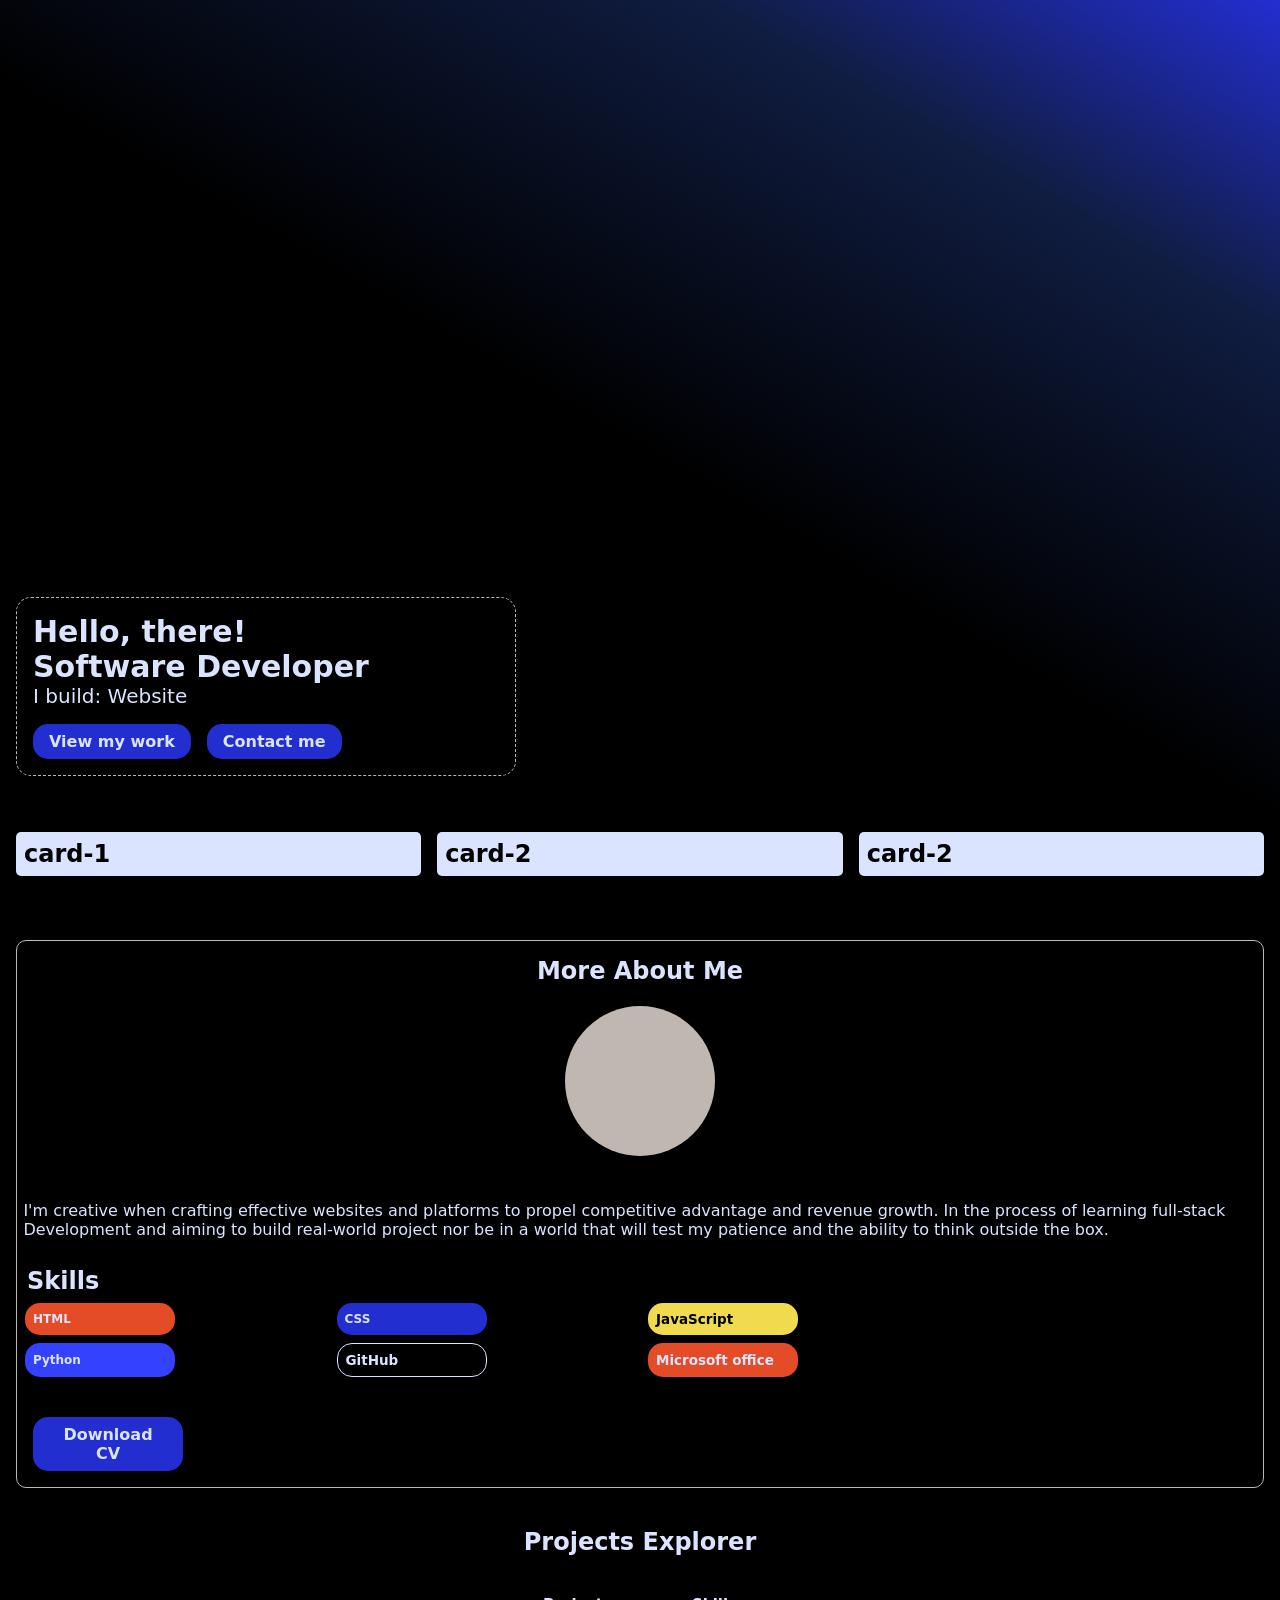
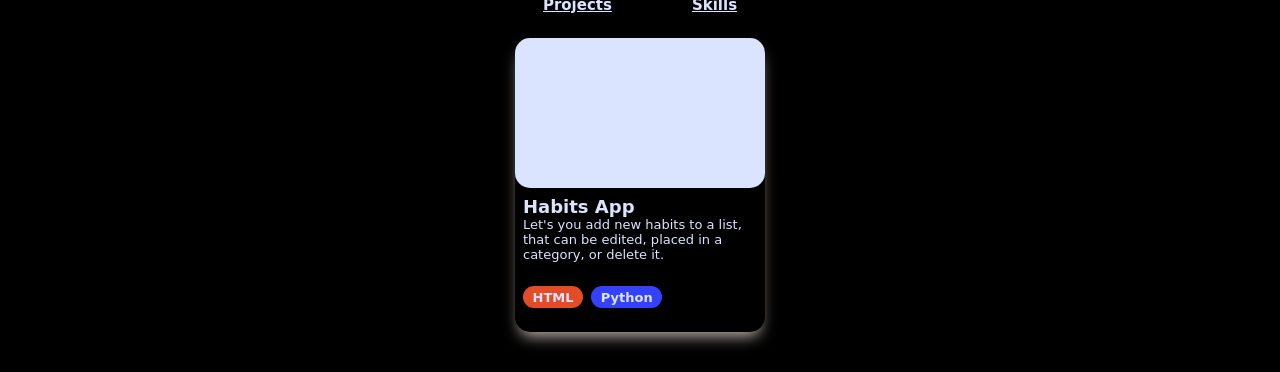
==== frontend/index.html @ d31d55b8 "Portfolio Varsion 1" ====
<!DOCTYPE html>
<html lang="en">
<head>
    <meta charset="UTF-8">
    <meta name="viewport" content="width=device-width, initial-scale=1.0">
    <link rel="stylesheet" href="style.css">
    <script src="https://kit.fontawesome.com/8b3cdec8fc.js" crossorigin="anonymous"></script>
    <title>Mogotsi-Mothimonye</title>
</head>
<body>
    
    <section id="hero">
        <div class="hero-container">
            <div class="top-info">
                <div class="hero-info">
                    <h2>Hello, there!</h2>
                    <h1>Software Developer</h1>
                    <p>I build: <span>Website</span></p>
                    <div class="hero-btn">
                        <a href="#">View my work</a>
                        <a href="#">Contact me</a>
                    </div>
                </div>
                <div class="hero-image">
                    <img src="" alt="">
                </div>
            </div>
            <div class="bottom-info">
                <div class="hero-card">
                    <h2>card-1</h2>
                    <p></p>
                </div>
                <div class="hero-card">
                    <h2>card-2</h2>
                    <p></p>
                </div>
                <div class="hero-card">
                    <h2>card-2</h2>
                    <p></p>
                </div>
            </div>
        </div>
    </section>

    <section id="about-skills">
        <div class="about-container">
            <h2 class="main-header">More About Me</h2>
            <div class="about-image">
                <img src="" alt="">
            </div>
            <div class="about-info">
                <h2 class="side-header">More about me</h2>
                <p>I'm creative when crafting effective websites and platforms to propel competitive advantage and revenue growth. In the process of learning full-stack Development and aiming to build real-world project nor be in a world that will test my patience and the ability to think outside the box.</p>
            </div>
            <h2 class="skills-header">Skills</h2>
            <div class="about-card">
                <div class="skills-box" style="background: var(--html-color);">
                    <i class="fa-brands fa-html5 icons"></i>
                    <h2>HTML</h2>
                </div>
                <div class="skills-box" style="background: var(--css-color);">
                    <i class="fa-brands fa-css icons"></i>
                    <h2>CSS</h2>
                </div>
                <div class="skills-box" style="background: var(--javascript-color1);">
                    <i class="fa-brands fa-js icons"></i>
                    <h2>JavaScript</h2>
                </div>
                <div class="skills-box" style="background: var(--python-color);">
                    <i class="fa-brands fa-python icons"></i>
                    <h2>Python</h2>
                </div>
                <div class="skills-box" style="background: var(--github-color);">
                    <i class="fa-brands fa-github icons"></i>
                    <h2>GitHub</h2>
                </div>
                <div class="skills-box" style="background: var(--microsoft-color);">
                    <i class="fa-brands fa-microsoft icons"></i>
                    <h2>Microsoft office</h2>
                </div>
            </div>
            <div class="about-btn">
                <a href="#" class="down-cv">Download CV</a>
            </div>
        </div>
    </section>

    <section id="projects">
        <h2>Projects Explorer</h2>
        <div class="pro-container">
            <a href="#" class="quick-link" onclick="showProjects()">Projects</a>
            <a href="#" class="quick-link" onclick="showSkills()">Skills</a>
            <div class="pro-box">
                <div class="pro-card" onclick="ToProject()">
                    <div class="pro-card-img">
                        <img src="" alt=""> 
                    </div>
                    <div class="pro-card-info">
                        <h2>Habits App</h2>
                        <p>Let's you add new habits to a list, that can be edited, placed in a category, or delete it.</p>
                        <div class="pro-icons">
                            <div class="icon-box" style="background: var(--html-color);">
                                <i class="fa-brands fa-html5 icons"></i>
                                <h2>HTML</h2>
                            </div>
                            <div class="icon-box" style="background: var(--python-color);">
                                <i class="fa-brands fa-python icons"></i>
                                <h2>Python</h2>
                            </div>
                        </div>
                        <!-- <div class="pro-btn">
                            <a href="#" class="pro-btn-link">Explore!</a>
                        </div> -->
                    </div> 
                </div>
            </div>
        </div>
    </section>

</body>
</html>
---- frontend/style.css ----
* {
  box-sizing: border-box;
  margin: 0%;
  padding: 0%;
}

:root {
  --bg-color1: #000000;
  --bg-color2: #101D42;
  --bg-color3: #232ED1;
  --text-color1: #DBE4FF;
  --text-color2: #C0B7B1;
  --text-color3: ;
  --shade-color1: ;
  --shade-color2: ;
  --btn-bg-color: #3442ff;
  --btn-bg-color: #C0B7B1;
  --html-color: #E34C26;
  --css-color: #232ED1;
  --python-color: #3442ff;
  --javascript-color1: #F0DB4F;
  --github-color: #000;
  --microsoft-color: #E34C26;
}

body {
  font-family: system-ui, -apple-system, BlinkMacSystemFont, "Segoe UI", Roboto, Oxygen, Ubuntu, Cantarell, "Open Sans", "Helvetica Neue", sans-serif;
  background: var(--bg-color1);
}

#hero {
  position: relative;
  display: flex;
  flex-direction: column;
  justify-content: center;
  align-items: center;
  max-width: 1440px;
  margin-bottom: 1.5rem;
}
#hero .hero-container {
  display: flex;
  flex-direction: column;
  align-items: start;
  justify-content: end;
  padding: 1rem 0.5rem;
  width: 100%;
  height: 100dvh;
  background: linear-gradient(30deg, var(--bg-color1) 50%, var(--bg-color2) 80%, var(--bg-color3));
  border-radius: 0px 0px 15px 15px;
}
#hero .hero-container .top-info {
  display: flex;
  margin: 2rem 0.5rem;
  justify-content: start;
  width: 100%;
}
#hero .hero-container .top-info .hero-info {
  color: var(--text-color1);
  border: 1px dashed #C0B7B1;
  padding: 1rem;
  border-radius: 15px;
  width: clamp(300px, 50%, 500px);
}
#hero .hero-container .top-info .hero-info h2 {
  font-size: clamp(20px, 5vw, 30px);
}
#hero .hero-container .top-info .hero-info h1 {
  font-size: clamp(20px, 5vw, 30px);
}
#hero .hero-container .top-info .hero-info p {
  font-size: clamp(13px, 5vw, 20px);
  margin-bottom: 1rem;
}
#hero .hero-container .top-info .hero-info .hero-btn {
  width: 100%;
  display: flex;
  gap: 1rem;
}
#hero .hero-container .top-info .hero-info .hero-btn a {
  text-decoration: none;
  color: var(--text-color1);
  background: var(--bg-color3);
  padding: 0.5rem 1rem;
  border-radius: 15px;
  font-weight: 600;
  font-size: 16px;
}
#hero .hero-container .bottom-info {
  display: grid;
  grid-template-columns: 1fr 1fr 1fr;
  background-color: #000000;
  margin-top: 1rem;
  padding: 0.5rem 0.5rem;
  width: 100%;
  gap: 1rem;
}
#hero .hero-container .bottom-info .hero-card {
  color: #fff;
  width: auto;
  padding: 0.5rem;
  background: var(--text-color1);
  color: var(--bg-color1);
  border-radius: 5px;
}

#about-skills {
  position: relative;
  display: flex;
  flex-direction: column;
  justify-content: center;
  align-items: center;
  padding: 1rem;
  max-width: 1440px;
}
#about-skills .about-container {
  display: flex;
  flex-direction: column;
  border: 1px solid var(--text-color2);
  padding: 1rem 0rem;
  justify-content: center;
  align-items: center;
  border-radius: 10px;
}
#about-skills .about-container .main-header {
  color: var(--text-color1);
  text-align: center;
  font-weight: 700;
}
#about-skills .about-container .about-image {
  width: 150px;
  height: 150px;
  background: #C0B7B1;
  margin-top: 1.3rem;
  border-radius: 5rem;
  margin-bottom: 2.3rem;
}
#about-skills .about-container .about-info {
  color: var(--text-color1);
  text-align: start;
  padding: 0.5rem 0.4rem;
  margin-bottom: 1.3rem;
}
#about-skills .about-container .about-info .side-header {
  display: none;
}
#about-skills .about-container .skills-header {
  color: var(--text-color1);
  align-items: start;
  text-align: left;
  width: 100%;
  padding: 0px 0px 0px 10px;
}
#about-skills .about-container .about-card {
  width: 100%;
  display: grid;
  padding: 0.5rem 0.5rem;
  grid-template-columns: 0.5fr 0.5fr 1fr;
  gap: 0.5rem;
}
#about-skills .about-container .about-card .skills-box {
  font-size: 8px;
  pointer-events: none;
  text-align: center;
  align-items: center;
  justify-content: flex-start;
  padding: 0.5rem 0.5rem;
  display: flex;
  border-radius: 15px;
  color: var(--text-color1);
  max-width: 150px;
}
#about-skills .about-container .about-card .skills-box .icons {
  font-size: 16px;
}
#about-skills .about-container .about-card :nth-child(3) {
  font-size: 9px;
  color: #000;
}
#about-skills .about-container .about-card :nth-child(5) {
  font-size: 9px;
  border: 1px solid var(--text-color1);
}
#about-skills .about-container .about-card :nth-child(6) {
  font-size: 9px;
}
#about-skills .about-container .about-btn {
  display: flex;
  width: 100%;
  justify-content: flex-start;
  padding: 0rem 1rem;
}
#about-skills .about-container .about-btn .down-cv {
  text-decoration: none;
  color: var(--text-color1);
  justify-content: center;
  align-items: center;
  text-align: center;
  width: 150px;
  padding: 0.5rem 1rem;
  margin-top: 2rem;
  background: var(--bg-color3);
  border-radius: 15px;
  font-weight: 600;
}

#projects {
  position: relative;
  align-items: center;
  max-width: 1440px;
  margin-bottom: 1.5rem;
  margin-top: 1.5rem;
}
#projects h2 {
  color: var(--text-color1);
  text-align: center;
  font-weight: 700;
}
#projects .pro-container {
  display: flex;
  flex-direction: row;
  flex-wrap: wrap;
  justify-content: center;
  align-items: center;
  padding: 1rem 1rem;
  width: 100%;
}
#projects .pro-container .quick-link {
  text-decoration: none;
  color: var(--text-color1);
  padding: 0.5rem 2rem;
  font-size: 15px;
  font-weight: 600;
  border-radius: 15px;
  margin: 1rem 0.5rem;
  transition: all 0.3s ease-in-out;
  text-decoration: underline;
}
#projects .pro-container .quick-link:hover {
  background: var(--bg-color3);
  border-radius: 15px;
  padding: 0.5rem 2rem;
}
#projects .pro-container .pro-box {
  width: 100%;
  display: flex;
  flex-direction: row;
  flex-wrap: wrap;
  justify-content: center;
}
#projects .pro-container .pro-box .pro-card {
  font-size: 10px;
  width: 250px;
  text-align: center;
  align-items: center;
  justify-content: space-evenly;
  text-decoration: none;
  flex-direction: column;
  border-radius: 15px;
  color: var(--text-color1);
  cursor: pointer;
  box-shadow: 0px 9px 15px -5px var(--text-color2);
}
#projects .pro-container .pro-box .pro-card .pro-card-img {
  width: 100%;
  height: 150px;
  background: var(--text-color1);
  border-radius: 15px;
}
#projects .pro-container .pro-box .pro-card .pro-card-info {
  display: flex;
  flex-direction: column;
  justify-content: start;
  align-items: start;
  padding: 0.5rem 0.5rem;
}
#projects .pro-container .pro-box .pro-card .pro-card-info h2 {
  font-size: 18px;
  color: var(--text-color1);
}
#projects .pro-container .pro-box .pro-card .pro-card-info p {
  text-align: start;
  font-size: 13px;
  color: var(--text-color1);
  margin-bottom: 0.5rem;
}
#projects .pro-container .pro-box .pro-card .pro-card-info .pro-icons {
  display: flex;
  gap: 0.5rem;
  margin: 1rem 0rem;
}
#projects .pro-container .pro-box .pro-card .pro-card-info .pro-icons .icon-box {
  display: flex;
  flex-direction: row;
  justify-content: center;
  align-items: center;
  padding: 0.2rem 0.6rem;
  border-radius: 15px;
  justify-content: space-evenly;
  text-align: center;
}
#projects .pro-container .pro-box .pro-card .pro-card-info .pro-icons .icon-box h2 {
  font-size: 13px;
}

#contact {
  position: relative;
  align-items: center;
  max-width: 1440px;
  margin-bottom: 1.5rem;
  margin-top: 1.5rem;
}
#contact .contact-container {
  display: flex;
  flex-direction: column;
  justify-content: center;
  align-items: center;
  padding: 1rem 0.5rem;
  width: 100%;
  border-radius: 15px;
  color: var(--text-color1);
}

#footer {
  position: relative;
  align-items: center;
  max-width: 1440px;
  margin-bottom: 1.5rem;
  margin-top: 1.5rem;
}
#footer .footer-container {
  display: flex;
  flex-direction: column;
  justify-content: center;
  align-items: center;
  padding: 1rem 0.5rem;
  width: 100%;
  border-radius: 15px;
  color: var(--text-color1);
}/*# sourceMappingURL=style.css.map */
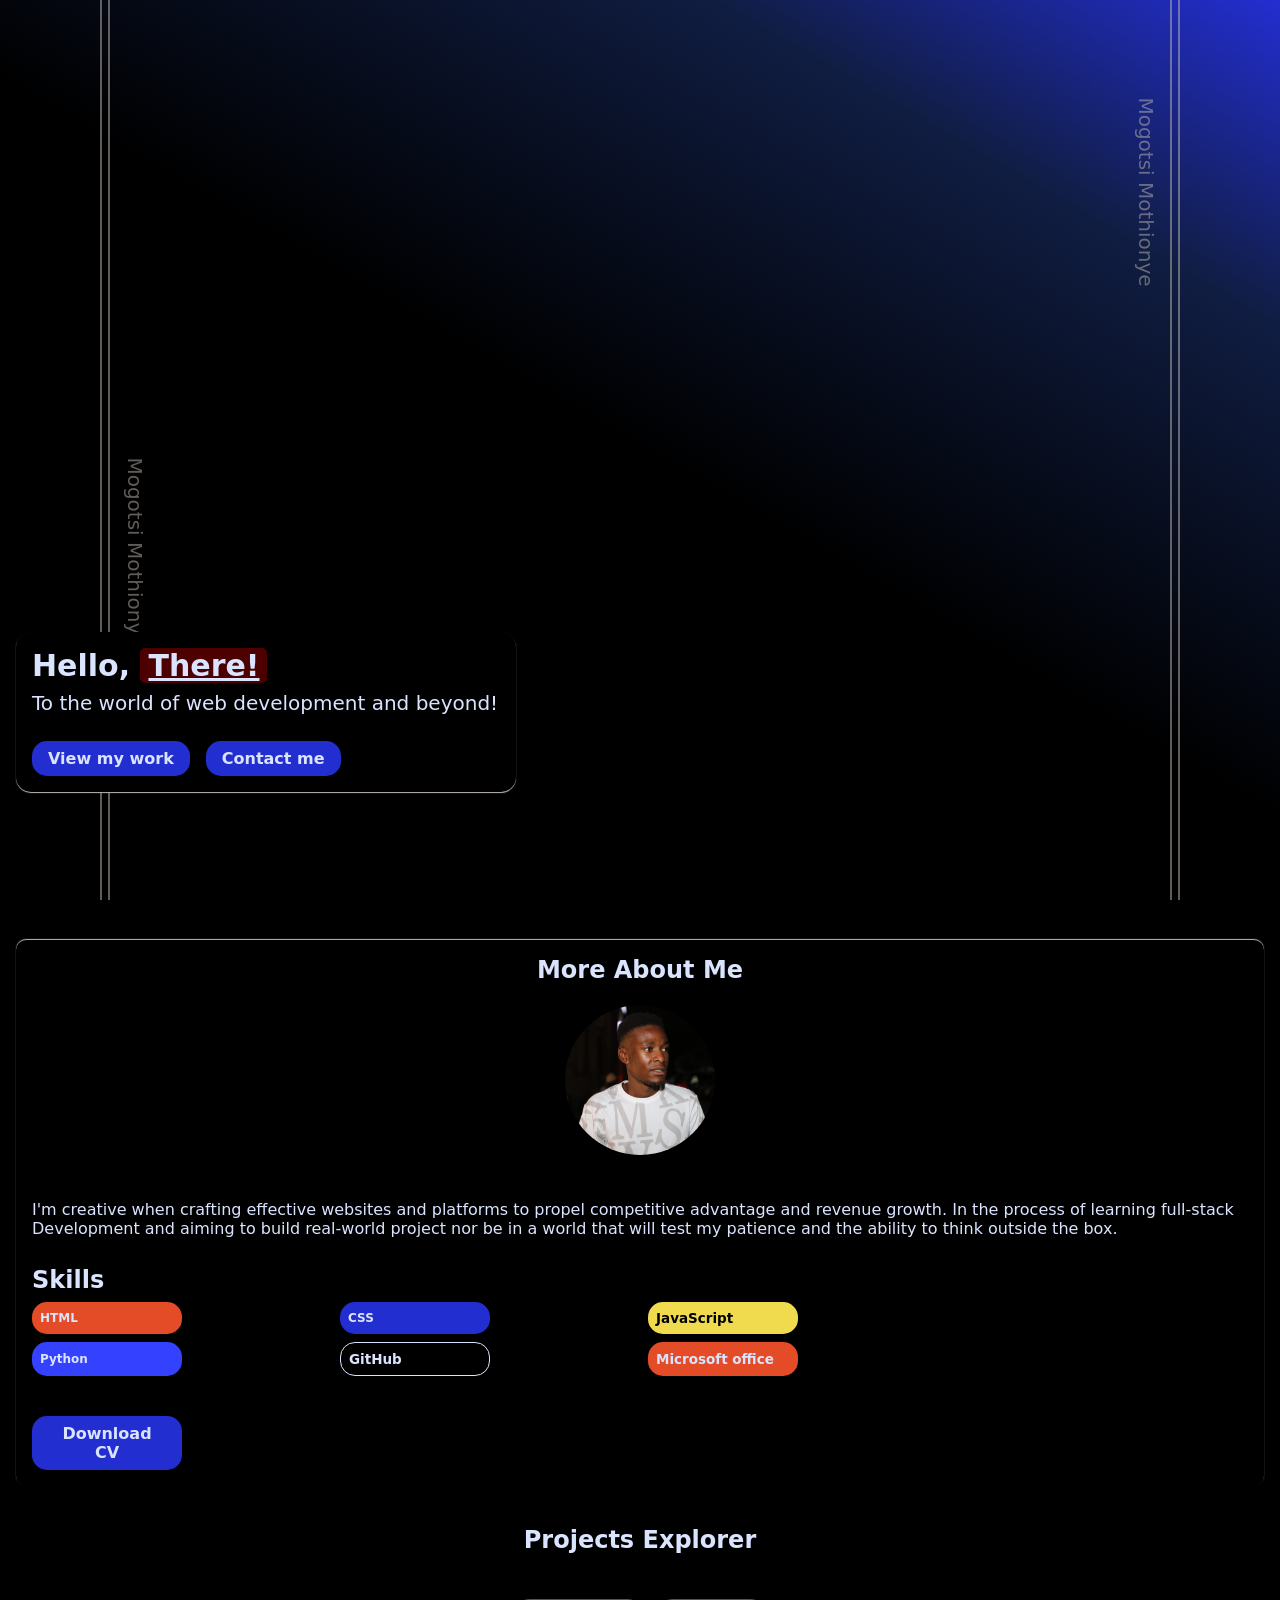
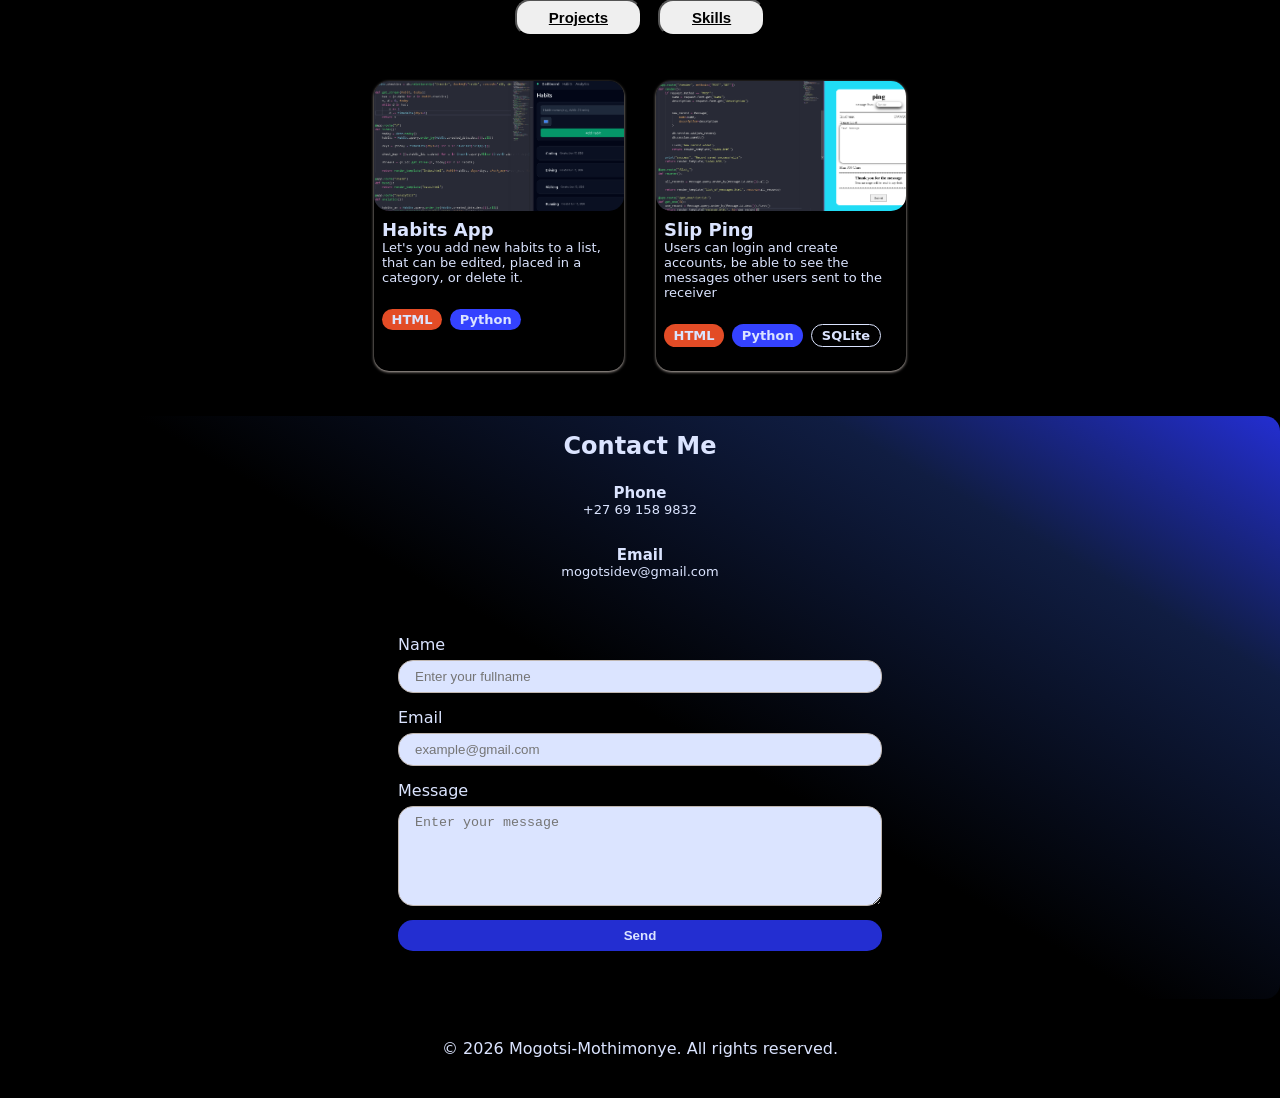
==== commit 82cee9c7: "Portfolio v2" ====
--- a/frontend/index.html
+++ b/frontend/index.html
@@ -1,5 +1,6 @@
 <!DOCTYPE html>
 <html lang="en">
+
 <head>
     <meta charset="UTF-8">
     <meta name="viewport" content="width=device-width, initial-scale=1.0">
@@ -7,25 +8,32 @@
     <script src="https://kit.fontawesome.com/8b3cdec8fc.js" crossorigin="anonymous"></script>
     <title>Mogotsi-Mothimonye</title>
 </head>
+
 <body>
-    
+
     <section id="hero">
         <div class="hero-container">
+            <div class="line-1"></div>
+            <div class="line-2"></div>
+            <p class="hero-side-name">Mogotsi Mothionye</p>
+            <p class="hero-side-name2">Mogotsi Mothionye</p>
+            <div class="line-3"></div>
+            <div class="line-4"></div>
+
             <div class="top-info">
                 <div class="hero-info">
-                    <h2>Hello, there!</h2>
-                    <h1>Software Developer</h1>
-                    <p>I build: <span>Website</span></p>
+                    <h2>Hello, <u>There!</u></h2>
+                    <p>To the world of web development and beyond!</p>
                     <div class="hero-btn">
-                        <a href="#">View my work</a>
-                        <a href="#">Contact me</a>
+                        <a href="#projects">View my work</a>
+                        <a href="#contact">Contact me</a>
                     </div>
                 </div>
                 <div class="hero-image">
                     <img src="" alt="">
                 </div>
             </div>
-            <div class="bottom-info">
+            <!-- <div class="bottom-info">
                 <div class="hero-card">
                     <h2>card-1</h2>
                     <p></p>
@@ -38,19 +46,21 @@
                     <h2>card-2</h2>
                     <p></p>
                 </div>
-            </div>
+            </div> -->
         </div>
     </section>
 
     <section id="about-skills">
-        <div class="about-container">
+        <div class="about-container">   
             <h2 class="main-header">More About Me</h2>
             <div class="about-image">
-                <img src="" alt="">
+                <img class="profile-img" src="./images/my-image.jpg" alt="">
             </div>
             <div class="about-info">
                 <h2 class="side-header">More about me</h2>
-                <p>I'm creative when crafting effective websites and platforms to propel competitive advantage and revenue growth. In the process of learning full-stack Development and aiming to build real-world project nor be in a world that will test my patience and the ability to think outside the box.</p>
+                <p>I'm creative when crafting effective websites and platforms to propel competitive advantage and
+                    revenue growth. In the process of learning full-stack Development and aiming to build real-world
+                    project nor be in a world that will test my patience and the ability to think outside the box.</p>
             </div>
             <h2 class="skills-header">Skills</h2>
             <div class="about-card">
@@ -86,18 +96,20 @@
     </section>
 
     <section id="projects">
-        <h2>Projects Explorer</h2>
+        <h2 id="pro-skill-header">Projects Explorer</h2>
+        <h2 id="skill_header" style="display: none;text-align: center;color: var(--text-color1);width: 100%;">Skills Explorer</h2>
         <div class="pro-container">
-            <a href="#" class="quick-link" onclick="showProjects()">Projects</a>
-            <a href="#" class="quick-link" onclick="showSkills()">Skills</a>
-            <div class="pro-box">
+            <button id="quick_link1" class="quick-link">Projects</button> 
+            <button id="quick_link2" class="quick-link">Skills</button>
+            <div class="pro-box" id="pro-box">
                 <div class="pro-card" onclick="ToProject()">
-                    <div class="pro-card-img">
-                        <img src="" alt=""> 
-                    </div>
+                    <div class="pro-card-img" style="overflow: hidden;">
+                        <img class="img" src="./images/habits-app.png" alt="Habits App">
+                    </div> 
                     <div class="pro-card-info">
-                        <h2>Habits App</h2>
-                        <p>Let's you add new habits to a list, that can be edited, placed in a category, or delete it.</p>
+                        <h2>Habits App</h2> 
+                        <p>Let's you add new habits to a list, that can be edited, placed in a category, or delete it.
+                        </p>
                         <div class="pro-icons">
                             <div class="icon-box" style="background: var(--html-color);">
                                 <i class="fa-brands fa-html5 icons"></i>
@@ -111,11 +123,106 @@
                         <!-- <div class="pro-btn">
                             <a href="#" class="pro-btn-link">Explore!</a>
                         </div> -->
-                    </div> 
-                </div>
-            </div>
-        </div>
-    </section>
+                    </div>
+                </div>
+                <div class="pro-card" onclick="ToProject()">
+                    <div class="pro-card-img" style="overflow: hidden;">
+                        <img class="img" src="./images/slip-pinger.png" alt="Slip Ping">
+                    </div>
+                    <div class="pro-card-info">
+                        <h2>Slip Ping</h2>
+                        <p>Users can login and create accounts, be able to see the messages other users sent to the
+                            receiver</p>
+                        <div class="pro-icons">
+                            <div class="icon-box" style="background: var(--html-color);">
+                                <i class="fa-brands fa-html5 icons"></i>
+                                <h2>HTML</h2>
+                            </div>
+                            <div class="icon-box" style="background: var(--python-color);">
+                                <i class="fa-brands fa-python icons"></i>
+                                <h2>Python</h2>
+                            </div>
+                            <div class="icon-box"
+                                style="background: var(--sqlite-color); border:1px solid var(--text-color1);">
+                                <i class="fa-solid fa-code"></i>
+                                <h2>SQLite</h2>
+                            </div>
+                        </div>
+                        <!-- <div class="pro-btn">
+                            <a href="#" class="pro-btn-link">Explore!</a>
+                        </div> -->
+                    </div>
+                </div>
+            </div>
+        </div>
+    </section>
+
+    <section id="skills" style="display: none;">
+        <div class="skills-container" id="skills-container">
+            <div class="skills-icons" style="background: var(--html-color);">
+                <i class="fa-brands fa-html5 icons"></i>
+                <h2>HTML</h2>
+            </div>
+            <div class="skills-icons" style="background: var(--html-color);">
+                <i class="fa-brands fa-css icons"></i>
+                <h2>CSS</h2>
+            </div>
+            <div class="skills-icons" style="background: var(--html-color);">
+                <i class="fa-brands fa-js icons"></i>
+                <h2>JavaScript</h2>
+            </div>
+            <div class="skills-icons" style="background: var(--html-color);">
+                <i class="fa-brands fa-python icons"></i>
+                <h2>Python</h2>
+            </div>
+            <div class="skills-icons" style="background: var(--html-color);">
+                <i class="fa-solid fa-code icons"></i>
+                <h2>SQL</h2>
+            </div>
+            <div class="skills-icons" style="background: var(--html-color);">
+                <i class="fa-brands fa-github icons"></i>
+                <h2>Github</h2>
+            </div>
+    </section>
+
+    <section id="contact">
+        <h2 class="contact-header">Contact Me</h2>
+        <div class="contact-container">
+            <div class="contact-info">
+                <div class="contact-box">
+                    <i class="fa-solid fa-phone icons"></i>
+                    <h2>Phone</h2>
+                    <p>+27 69 158 9832</p>
+                </div>
+                <div class="contact-box">
+                    <i class="fa-solid fa-envelope icons"></i>
+                    <h2>Email</h2>
+                    <p>mogotsidev@gmail.com</p>
+                </div>
+            </div>
+            <form action="/contact" method="post">
+                <label for="name">Name</label>
+                <input type="text" name="name" id="name" placeholder="Enter your fullname" required>
+                
+                <label for="email">Email</label>
+                <input type="email" name="email" id="email" placeholder="example@gmail.com" required>
+            
+                <label for="message">Message</label>
+                <textarea name="message" id="message" placeholder="Enter your message" required></textarea>
+
+                <button class="contact-btn" type="submit">Send</button>
+            </form>
+        </div>
+    </section>
+
+    <section id="footer">
+        <div class="footer-container">
+            <p>&copy; 2026 Mogotsi-Mothimonye. All rights reserved.</p>
+        </div>
+    </section>
+
+    <script src="script.js"></script>
 
 </body>
+
 </html>
--- a/frontend/style.css
+++ b/frontend/style.css
@@ -48,28 +48,94 @@
   background: linear-gradient(30deg, var(--bg-color1) 50%, var(--bg-color2) 80%, var(--bg-color3));
   border-radius: 0px 0px 15px 15px;
 }
+#hero .hero-container .line-1 {
+  position: absolute;
+  display: block;
+  top: 0;
+  left: 100px;
+  width: 2px;
+  height: 100%;
+  opacity: 0.5;
+  background: var(--text-color2);
+}
+#hero .hero-container .line-2 {
+  position: absolute;
+  display: block;
+  top: 0;
+  left: 108px;
+  width: 2px;
+  height: 100%;
+  opacity: 0.5;
+  background: var(--text-color2);
+}
+#hero .hero-container .line-3 {
+  position: absolute;
+  display: block;
+  top: 0;
+  right: 108px;
+  width: 2px;
+  height: 100%;
+  opacity: 0.5;
+  background: var(--text-color2);
+}
+#hero .hero-container .line-4 {
+  position: absolute;
+  display: block;
+  top: 0;
+  right: 100px;
+  width: 2px;
+  height: 100%;
+  opacity: 0.5;
+  background: var(--text-color2);
+}
+#hero .hero-container .hero-side-name {
+  position: absolute;
+  display: block;
+  top: 20%;
+  right: 40px;
+  transform: rotate(90deg);
+  font-size: clamp(10px, 3vw, 20px);
+  color: var(--text-color2);
+  opacity: 0.5;
+}
+#hero .hero-container .hero-side-name2 {
+  position: absolute;
+  display: block;
+  top: 60%;
+  left: 40px;
+  transform: rotate(90deg);
+  font-size: clamp(10px, 3vw, 20px);
+  color: var(--text-color2);
+  opacity: 0.5;
+}
 #hero .hero-container .top-info {
   display: flex;
   margin: 2rem 0.5rem;
   justify-content: start;
   width: 100%;
+  transform: translate(0px, -60px);
+  z-index: 2;
 }
 #hero .hero-container .top-info .hero-info {
-  color: var(--text-color1);
-  border: 1px dashed #C0B7B1;
+  background: var(--bg-color1);
+  color: var(--text-color1);
+  box-shadow: 0px 1px 1px var(--text-color2);
   padding: 1rem;
   border-radius: 15px;
   width: clamp(300px, 50%, 500px);
 }
 #hero .hero-container .top-info .hero-info h2 {
   font-size: clamp(20px, 5vw, 30px);
-}
-#hero .hero-container .top-info .hero-info h1 {
-  font-size: clamp(20px, 5vw, 30px);
+  padding-bottom: 0.5rem;
+}
+#hero .hero-container .top-info .hero-info h2 u {
+  background: rgba(85, 0, 0, 0.8980392157);
+  border-radius: 5px;
+  padding: 0rem 0.5rem;
 }
 #hero .hero-container .top-info .hero-info p {
-  font-size: clamp(13px, 5vw, 20px);
-  margin-bottom: 1rem;
+  font-size: clamp(13px, 3vw, 20px);
+  margin-bottom: 1.6rem;
 }
 #hero .hero-container .top-info .hero-info .hero-btn {
   width: 100%;
@@ -115,7 +181,7 @@
 #about-skills .about-container {
   display: flex;
   flex-direction: column;
-  border: 1px solid var(--text-color2);
+  box-shadow: 0px -1px 1px var(--text-color2);
   padding: 1rem 0rem;
   justify-content: center;
   align-items: center;
@@ -133,11 +199,18 @@
   margin-top: 1.3rem;
   border-radius: 5rem;
   margin-bottom: 2.3rem;
+  overflow: hidden;
+}
+#about-skills .about-container .about-image .profile-img {
+  -o-object-fit: cover;
+     object-fit: cover;
+  width: 100%;
+  height: 100%;
 }
 #about-skills .about-container .about-info {
   color: var(--text-color1);
   text-align: start;
-  padding: 0.5rem 0.4rem;
+  padding: 0.5rem 1rem;
   margin-bottom: 1.3rem;
 }
 #about-skills .about-container .about-info .side-header {
@@ -148,12 +221,12 @@
   align-items: start;
   text-align: left;
   width: 100%;
-  padding: 0px 0px 0px 10px;
+  padding: 0rem 1rem;
 }
 #about-skills .about-container .about-card {
   width: 100%;
   display: grid;
-  padding: 0.5rem 0.5rem;
+  padding: 0.5rem 1rem;
   grid-template-columns: 0.5fr 0.5fr 1fr;
   gap: 0.5rem;
 }
@@ -210,10 +283,13 @@
   margin-bottom: 1.5rem;
   margin-top: 1.5rem;
 }
-#projects h2 {
-  color: var(--text-color1);
-  text-align: center;
+#projects #pro-skill-header {
+  color: var(--text-color1);
+  text-align: center;
+  justify-content: center;
   font-weight: 700;
+  width: 100%;
+  margin-top: 1rem;
 }
 #projects .pro-container {
   display: flex;
@@ -222,16 +298,17 @@
   justify-content: center;
   align-items: center;
   padding: 1rem 1rem;
+  margin-bottom: 1.8rem;
   width: 100%;
 }
 #projects .pro-container .quick-link {
   text-decoration: none;
-  color: var(--text-color1);
+  color: var(--bg-color1);
   padding: 0.5rem 2rem;
   font-size: 15px;
   font-weight: 600;
   border-radius: 15px;
-  margin: 1rem 0.5rem;
+  margin: 1.8rem 0.5rem;
   transition: all 0.3s ease-in-out;
   text-decoration: underline;
 }
@@ -246,6 +323,9 @@
   flex-direction: row;
   flex-wrap: wrap;
   justify-content: center;
+  margin-top: 1rem;
+  gap: 2rem;
+  transition: opacity 0.5s ease, visibility 0.5s ease;
 }
 #projects .pro-container .pro-box .pro-card {
   font-size: 10px;
@@ -258,13 +338,21 @@
   border-radius: 15px;
   color: var(--text-color1);
   cursor: pointer;
-  box-shadow: 0px 9px 15px -5px var(--text-color2);
+  box-shadow: 0px 1px 3px var(--text-color2);
 }
 #projects .pro-container .pro-box .pro-card .pro-card-img {
   width: 100%;
-  height: 150px;
+  height: 130px;
   background: var(--text-color1);
   border-radius: 15px;
+  overflow: hidden;
+}
+#projects .pro-container .pro-box .pro-card .pro-card-img .img {
+  -o-object-fit: fill;
+     object-fit: fill;
+  width: 110%;
+  -o-object-position: center;
+     object-position: center;
 }
 #projects .pro-container .pro-box .pro-card .pro-card-info {
   display: flex;
@@ -276,6 +364,7 @@
 #projects .pro-container .pro-box .pro-card .pro-card-info h2 {
   font-size: 18px;
   color: var(--text-color1);
+  text-align: start;
 }
 #projects .pro-container .pro-box .pro-card .pro-card-info p {
   text-align: start;
@@ -302,30 +391,145 @@
   font-size: 13px;
 }
 
-#contact {
+#skills {
   position: relative;
   align-items: center;
   max-width: 1440px;
   margin-bottom: 1.5rem;
   margin-top: 1.5rem;
-}
-#contact .contact-container {
-  display: flex;
-  flex-direction: column;
-  justify-content: center;
-  align-items: center;
-  padding: 1rem 0.5rem;
-  width: 100%;
-  border-radius: 15px;
-  color: var(--text-color1);
-}
-
-#footer {
+  transition: opacity 0.5s ease, visibility 0.5s ease;
+}
+#skills #skill_header {
+  color: var(--text-color1);
+  text-align: center;
+  font-weight: 700;
+  display: none;
+}
+#skills .skills-container {
+  display: flex;
+  flex-direction: row;
+  flex-wrap: wrap;
+  gap: 1rem;
+  justify-content: center;
+  align-items: center;
+  padding: 1rem;
+  width: 100%;
+  border-radius: 15px;
+  color: var(--text-color1);
+}
+#skills .skills-container .skills-icons {
+  display: flex;
+  flex-direction: column;
+  justify-content: center;
+  align-items: center;
+  cursor: progress;
+  text-align: center;
+  padding: 0.5rem 0.5rem;
+  border-radius: 15px;
+  color: var(--text-color1);
+  font-size: clamp(10px, 50%, 500px);
+  width: 150px;
+  height: 100px;
+}
+#skills .skills-container .skills-icons .icons {
+  font-size: 30px;
+  margin-bottom: 0.5rem;
+}
+
+#contact {
   position: relative;
   align-items: center;
   max-width: 1440px;
   margin-bottom: 1.5rem;
   margin-top: 1.5rem;
+  padding: 1rem 0.5rem;
+  border-radius: 15px;
+  background: linear-gradient(30deg, var(--bg-color1) 50%, var(--bg-color2) 80%, var(--bg-color3));
+}
+#contact .contact-header {
+  color: var(--text-color1);
+  text-align: center;
+  font-weight: 700;
+}
+#contact .contact-container {
+  display: flex;
+  flex-direction: column;
+  flex-wrap: wrap;
+  justify-content: center;
+  align-items: center;
+  padding: 1rem 0.5rem;
+  width: 100%;
+  gap: 1rem;
+  border-radius: 15px;
+  color: var(--text-color1);
+}
+#contact .contact-container .contact-info {
+  display: flex;
+  flex-direction: column;
+  justify-content: center;
+  align-items: center;
+  text-align: center;
+  padding: 0.5rem 0.5rem;
+  margin-bottom: 1rem;
+  border-radius: 15px;
+  color: var(--text-color1);
+  font-size: clamp(10px, 50%, 500px);
+  width: clamp(300px, 50%, 500px);
+  gap: 1.8rem;
+}
+#contact .contact-container .contact-info .icons {
+  font-size: 30px;
+  margin-bottom: 0.5rem;
+}
+#contact .contact-container .contact-info p {
+  font-size: 13px;
+}
+#contact .contact-container form {
+  display: flex;
+  flex-direction: column;
+  gap: 0.4rem;
+  width: clamp(300px, 50%, 500px);
+  padding: 1rem 0.5rem;
+}
+#contact .contact-container form input {
+  width: 100%;
+  padding: 0.5rem 1rem;
+  border-radius: 15px;
+  margin-bottom: 0.5rem;
+  background: var(--text-color1);
+  color: var(--text-color1);
+  border: 1px solid var(--text-color2);
+}
+#contact .contact-container form textarea {
+  width: 100%;
+  max-width: 100%;
+  min-width: 100%;
+  max-height: 200px;
+  min-height: 100px;
+  padding: 0.5rem 1rem;
+  border-radius: 15px;
+  margin-bottom: 0.5rem;
+  background: var(--text-color1);
+  color: var(--text-color1);
+  border: 1px solid var(--text-color2);
+}
+#contact .contact-container form .contact-btn {
+  width: 100%;
+  padding: 0.5rem 1rem;
+  border-radius: 15px;
+  background: var(--bg-color3);
+  color: var(--text-color1);
+  border: none;
+  font-weight: 600;
+  cursor: pointer;
+}
+
+#footer {
+  position: relative;
+  align-items: center;
+  max-width: 1440px;
+  margin-bottom: 1.5rem;
+  margin-top: 1.5rem;
 }
 #footer .footer-container {
   display: flex;
